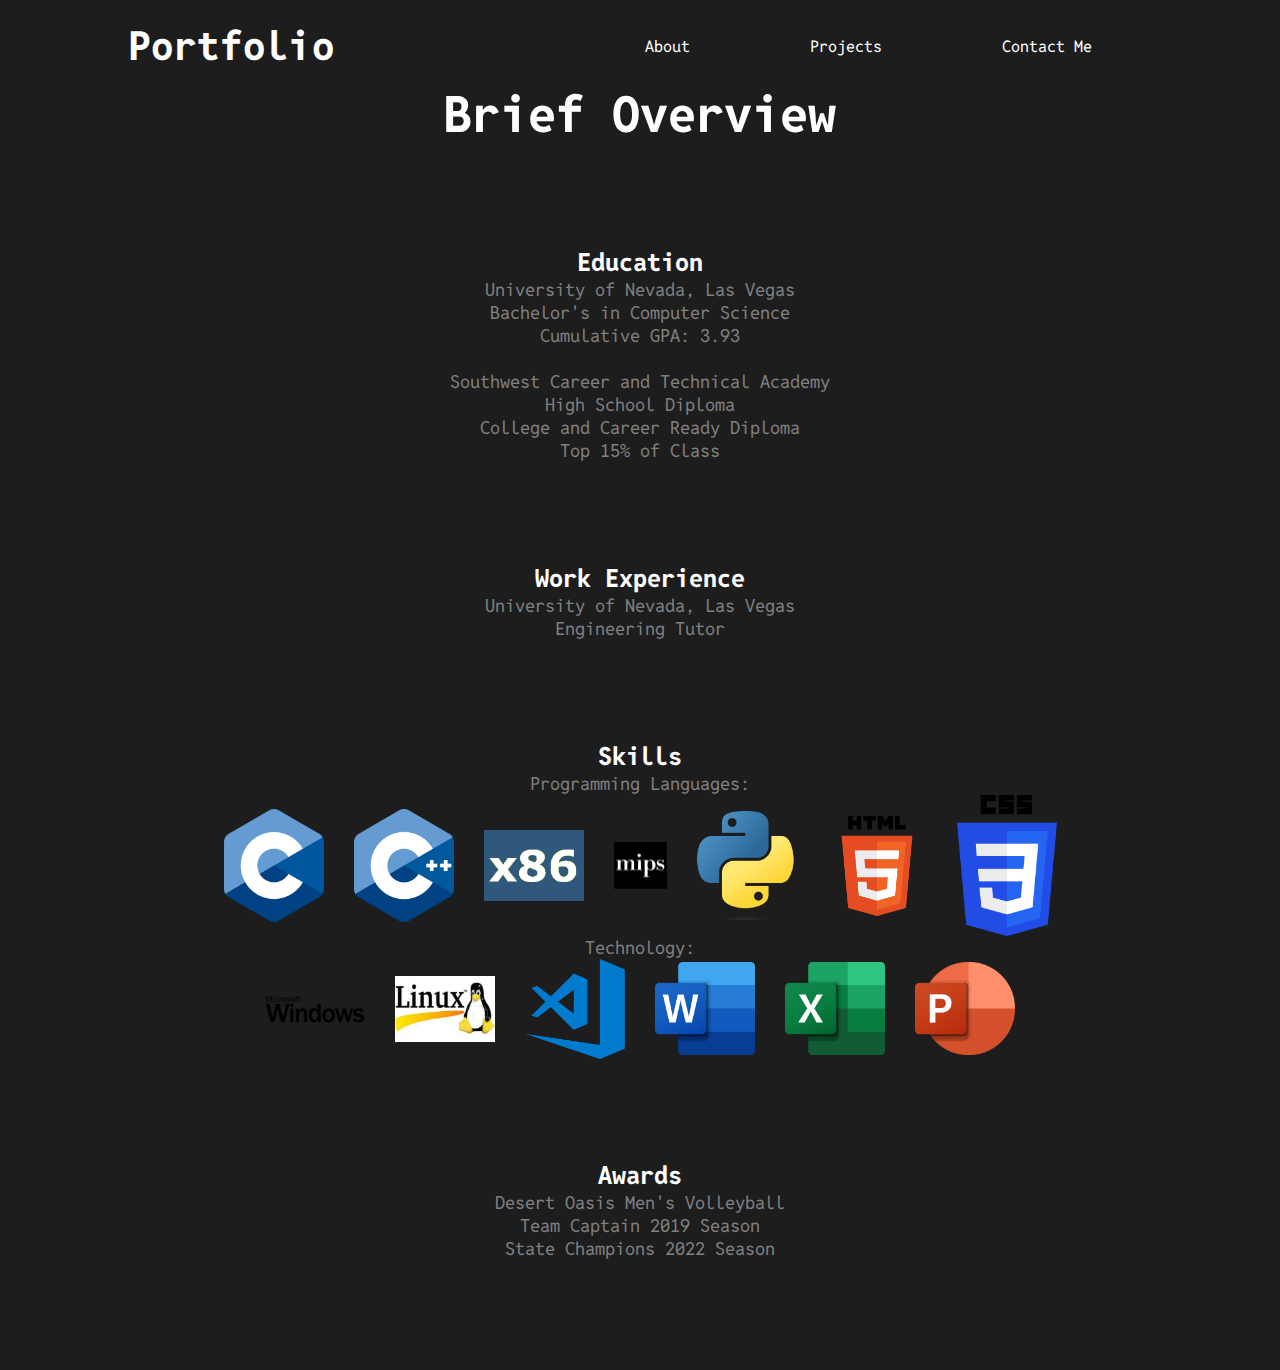
==== docs/about.html @ 1fcd5807 "Changed pages to docs" ====
<!DOCTYPE html>
<html>
<head>
  <meta charset="UTF-8">
  <meta name="viewport" content="width=device-width, initial-scale=1.0">
  <title>Portfolio - About</title>
  <link rel="stylesheet" href="/style/app.css" />
</head>
<body>
  <div class="hero">
    <nav>
      <a class="labl" href="./index.html">Portfolio</a>
      <ul>
        <li><a href="#" class="about-link">About</a></li>
        <li><a href="./projects.html">Projects</a></li>
        <li><a href="./contact.html" >Contact Me</a></li>
      </ul>
    </nav>
    <div id="about-title">Brief Overview</div>
    <div class="list-about">
      <ul>
        <li>
          <h1>Education</h1>
          <p>
            University of Nevada, Las Vegas <br>
            Bachelor's in Computer Science <br>
            Cumulative GPA: 3.93 <br>
            <br>
            Southwest Career and Technical Academy <br>
            High School Diploma <br>
            College and Career Ready Diploma <br>
            Top 15% of Class
          </p>
        <li>
          <h1>Work Experience</h1>
          <p>
            University of Nevada, Las Vegas <br>
            Engineering Tutor <br>
          </p>
        <li>
          <h1>Skills</h1>
          <p>Programming Languages:</p>
          <div class="skills-logo">
            <img src="/img/C_Logo.png" alt="C Logo">
            <img src="/img/ISO_C++_Logo.svg.png" alt="C++ Logo">
            <img src="/img/X86.png" alt="x86 Logo">
            <img src="/img/Historical_MIPS_Logo3.png" alt="MIPS Logo">
            <img src="/img/Python-logo-notext.svg.png" alt="Python Logo">
            <img src="/img/HTML5_logo_and_wordmark.svg.png" alt="HTML 5">
            <img src="/img/CSS3_logo_and_wordmark.svg.png" alt="CSS 3">
          </div>
          <p>Technology:</p>
          <div class="skills-logo">
            <img src="/img/Microsoft_Windows_wordmark_(2005-2012).svg.png" alt="Windows">
            <img src="/img/Linux_Logo.jpg" alt="Linux Logo">
            <img src="/img/Visual_Studio_Code_1.18_icon.svg.png" alt="Visual Studio Code">
            <img src="/img/Microsoft_Office_Word_(2019–present).svg.png" alt="Microsoft Word">
            <img src="/img/Microsoft_Office_Excel_(2019–present).svg.png" alt="Microsoft Excel">
            <img src="/img/Microsoft_Office_PowerPoint_(2019–present).svg.png" alt="Microsoft PowerPoint">
          </div>
        <li>
          <h1>Awards</h1>
          <p>
            Desert Oasis Men's Volleyball <br>
            Team Captain 2019 Season <br>
            State Champions 2022 Season
          </p>
        </ul>
    </div>

</body>
</html>
---- style/app.css ----
@font-face {
  font-family: Reddit;
  src: url(/fonts/RedditMono-VariableFont_wght.ttf);
}

* {
  margin: 0;
  padding: 0;
  box-sizing: border-box;
  font-family: Reddit;
}

.hero {
  width: 100%;
  min-height: 100vh;
  background-color: #1D1D1D;
  background-size: cover;
  padding: 10px 10%;
  overflow: hidden;
  position: relative; /* Changed to relative */
  z-index: 1; /* Ensure hero is above other elements */
}

nav {
  display: flex;
  align-items: center;
  justify-content: space-between;
  padding: 10px 0;
  z-index: 10; /* Ensure nav is above other elements */
  position: relative; /* Ensure it is positioned relative to its normal position */
}

nav .labl {
  color: #fff;
  font-size: 250%;
  font-weight: bold;
  text-decoration: none;
  margin-right: auto; /* Pushes the list to the right */
}

nav .labl:hover {
  color: #000;
}

nav ul {
  display: flex;
}

nav ul li {
  list-style: none;
  margin: 10px 20px;
}

nav ul li a {
  text-decoration: none;
  color: #fff;
  font-weight: 400;
  padding: 10px 40px;
}

nav ul li a:hover {
  background-color: #2B2B2B;
  border-radius: 30px;
}

.content {
  margin-top: 10%;
  max-width: 600px;
  z-index: 5; /* Ensure content is above hero background */
  position: relative; /* Ensure it is positioned relative to its normal position */
}

.content h1 {
  font-size: 70px;
  color: #DEDEDE;
}

.content p {
  margin: 10px 0 30px;
  color: gray;
  animation-delay: 0.5s;
}

.content .btn {
  padding: 15px 80px;
  font-size: 16px;
  animation-delay: 1s;
}

.btn:hover {
  border-top-right-radius: 30px;
  border-top-left-radius: 0;
  border-bottom-left-radius: 0;
}

.feature-img {
  width: 700px;
  position: absolute;
  bottom: 0;
  right: 10%;
  margin: 0px 0px;
  z-index: 2; /* Ensure image is above hero background but below nav */
}

.feature-img .anim {
  animation-delay: 1.5s;
}

.anim {
  opacity: 0;
  transform: translateY(30px);
  animation: moveup 0.5s linear forwards;
}

@keyframes moveup {
  100% {
    opacity: 1;
    transform: translateY(0px);
  }
}

/* 
  ----------------------- PROJECT SECTION -----------------------
*/

.topbar:hover {
  color: white;
}

.project-content {
  color: #fff;
  font-size: 25px;
}
.project-content ul {
  list-style-type: none;
  padding: 0;
}

.project-content li {
  margin: 100px 0px;
}

.list-item {
  display: flex;
  align-items: flex-start;
}

.text-content {
  margin-right: 350px;
}

.text-content span {
  display: block;
  font-weight: bold;
  margin-bottom: 10px;
}

.text-content.proj-3-text {
  margin-right: 120px;
}

.description {
  margin: 0;
  font-size: 18px;
  color: gray;
}

video {
  height: auto;
}

#project-title {
  text-align: center;
  font-size: 50px;
  font-weight: bold;
  color: #fff;
}

.vid {
  display: flex;
  flex-direction: column;
  align-items: center;
  margin-top: 20px;
}


/* 
  ----------------------- ABOUT -----------------------
*/

#about-title {
  text-align: center;
  font-size: 50px;
  font-weight: bold;
  color: #fff;
}

.list-about {
  margin: 15px;
  text-align: center;

}

.list-about ul li{
  list-style: none; 
  margin: 100px 0px;
}

.list-about ul li h1{
  color: #fff;
  font-size: 25px;
}

.list-about ul li p{
  color: gray;
  font-size: 18px;
}

#right {
  text-align: right;
}

.skills-logo {
  display: flex;
  flex-wrap: wrap;
  justify-content: center;
  align-items: center;
  gap: 30px;
}

.skills-logo img {
  max-width: 100px;
  height: auto;
}

/*   
  ----------------------- ABOUT -----------------------
*/

#contact-title {
  text-align: center;
  font-size: 50px;
  font-weight: bold;
  color: #fff;
}

.contact-info {
  color: white;
  text-align: center;
}

.contact-info ul li {
  list-style: none;
}

.contact-info a {
  color: orange;
}

.contact-info p, a {
  display: inline;
}
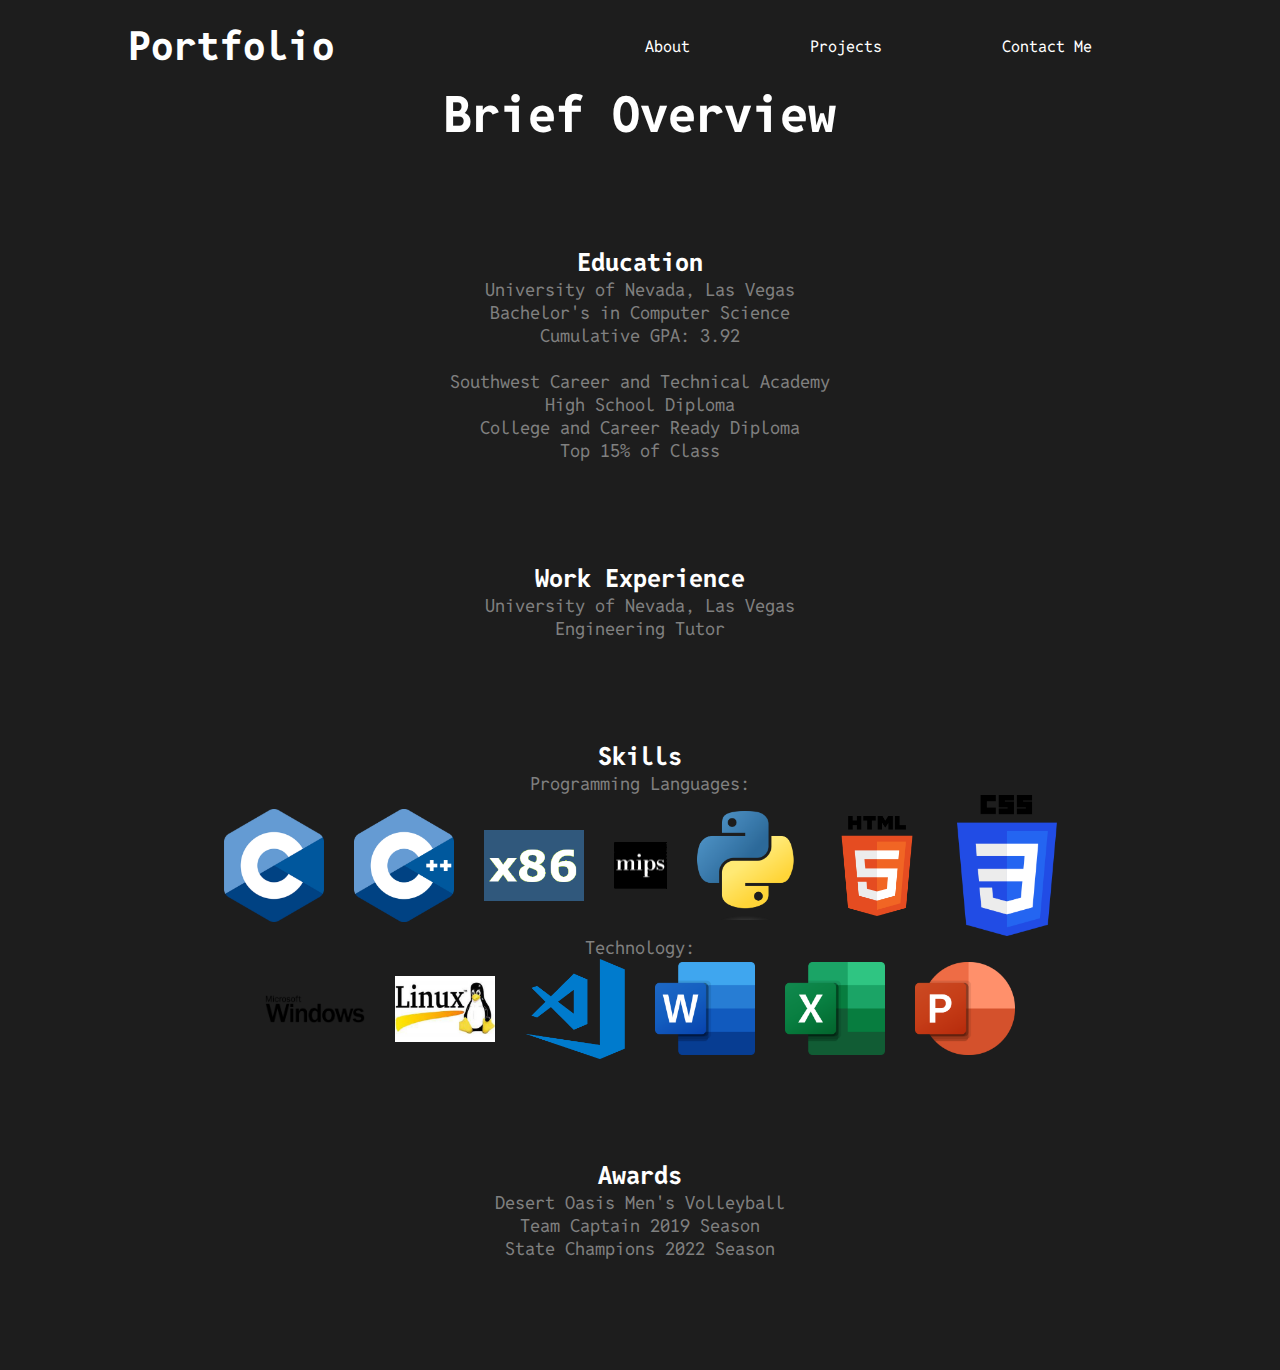
==== commit e7cdc3d2: "Update 3.93 to 3.92" ====
--- a/docs/about.html
+++ b/docs/about.html
@@ -24,7 +24,7 @@
           <p>
             University of Nevada, Las Vegas <br>
             Bachelor's in Computer Science <br>
-            Cumulative GPA: 3.93 <br>
+            Cumulative GPA: 3.92 <br>
             <br>
             Southwest Career and Technical Academy <br>
             High School Diploma <br>
@@ -69,4 +69,4 @@
     </div>
 
 </body>
-</html>+</html>
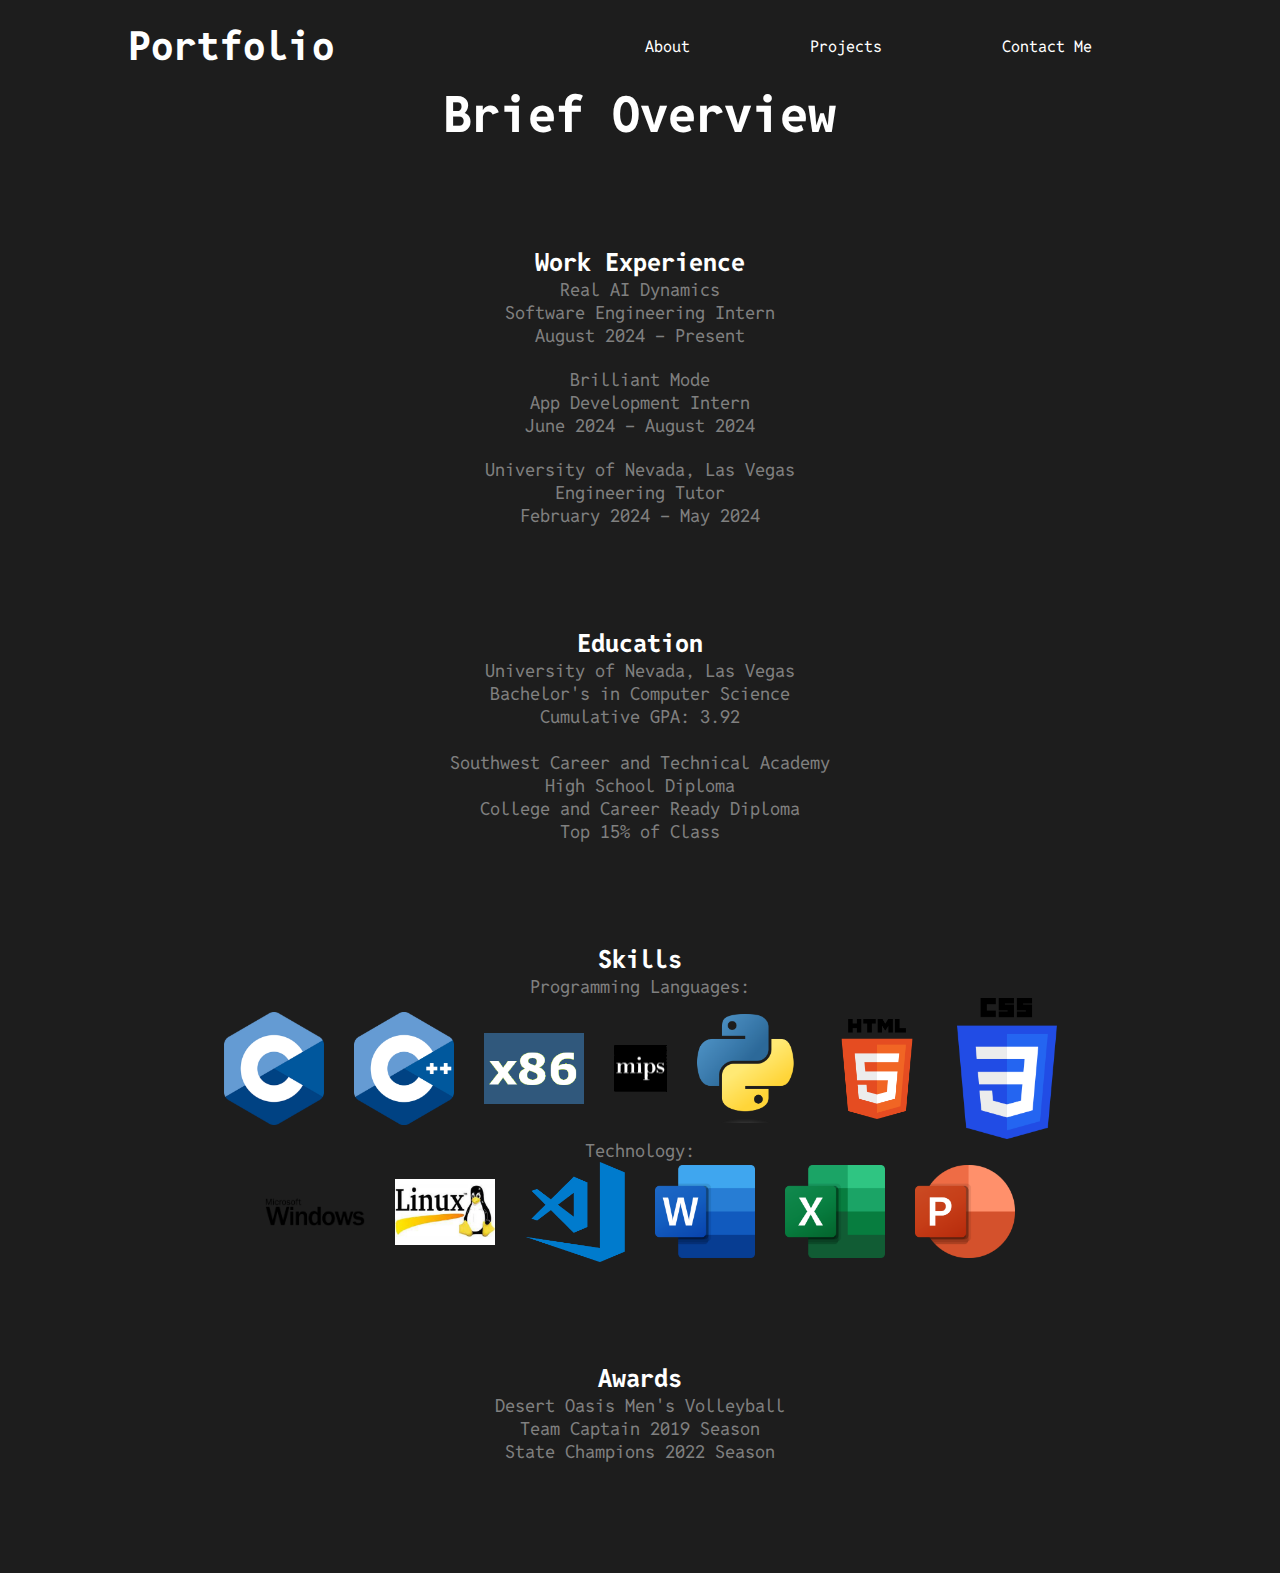
==== commit 077f6e94: "updated work experience" ====
--- a/docs/about.html
+++ b/docs/about.html
@@ -1,11 +1,13 @@
 <!DOCTYPE html>
 <html>
+
 <head>
   <meta charset="UTF-8">
   <meta name="viewport" content="width=device-width, initial-scale=1.0">
   <title>Portfolio - About</title>
   <link rel="stylesheet" href="/style/app.css" />
 </head>
+
 <body>
   <div class="hero">
     <nav>
@@ -13,12 +15,32 @@
       <ul>
         <li><a href="#" class="about-link">About</a></li>
         <li><a href="./projects.html">Projects</a></li>
-        <li><a href="./contact.html" >Contact Me</a></li>
+        <li><a href="./contact.html">Contact Me</a></li>
       </ul>
     </nav>
     <div id="about-title">Brief Overview</div>
     <div class="list-about">
       <ul>
+        <li>
+          <h1>Work Experience</h1>
+          <p>
+            Real AI Dynamics <br>
+            Software Engineering Intern <br>
+            August 2024 - Present <br>
+          </p>
+          <br>
+          <p>
+            Brilliant Mode <br>
+            App Development Intern <br>
+            June 2024 - August 2024 <br>
+          </p>
+          <br>
+          <p>
+            University of Nevada, Las Vegas <br>
+            Engineering Tutor <br>
+            February 2024 - May 2024<br>
+          </p>
+          
         <li>
           <h1>Education</h1>
           <p>
@@ -30,12 +52,6 @@
             High School Diploma <br>
             College and Career Ready Diploma <br>
             Top 15% of Class
-          </p>
-        <li>
-          <h1>Work Experience</h1>
-          <p>
-            University of Nevada, Las Vegas <br>
-            Engineering Tutor <br>
           </p>
         <li>
           <h1>Skills</h1>
@@ -65,8 +81,9 @@
             Team Captain 2019 Season <br>
             State Champions 2022 Season
           </p>
-        </ul>
+      </ul>
     </div>
 
 </body>
+
 </html>
--- a/style/app.css
+++ b/style/app.css
@@ -159,12 +159,17 @@
   margin-right: 120px;
 }
 
+.text-content.proj-4-text {
+  margin-right: 120px;
+}
+
 .description {
   margin: 0;
   font-size: 18px;
   color: gray;
 }
 
+
 video {
   height: auto;
 }
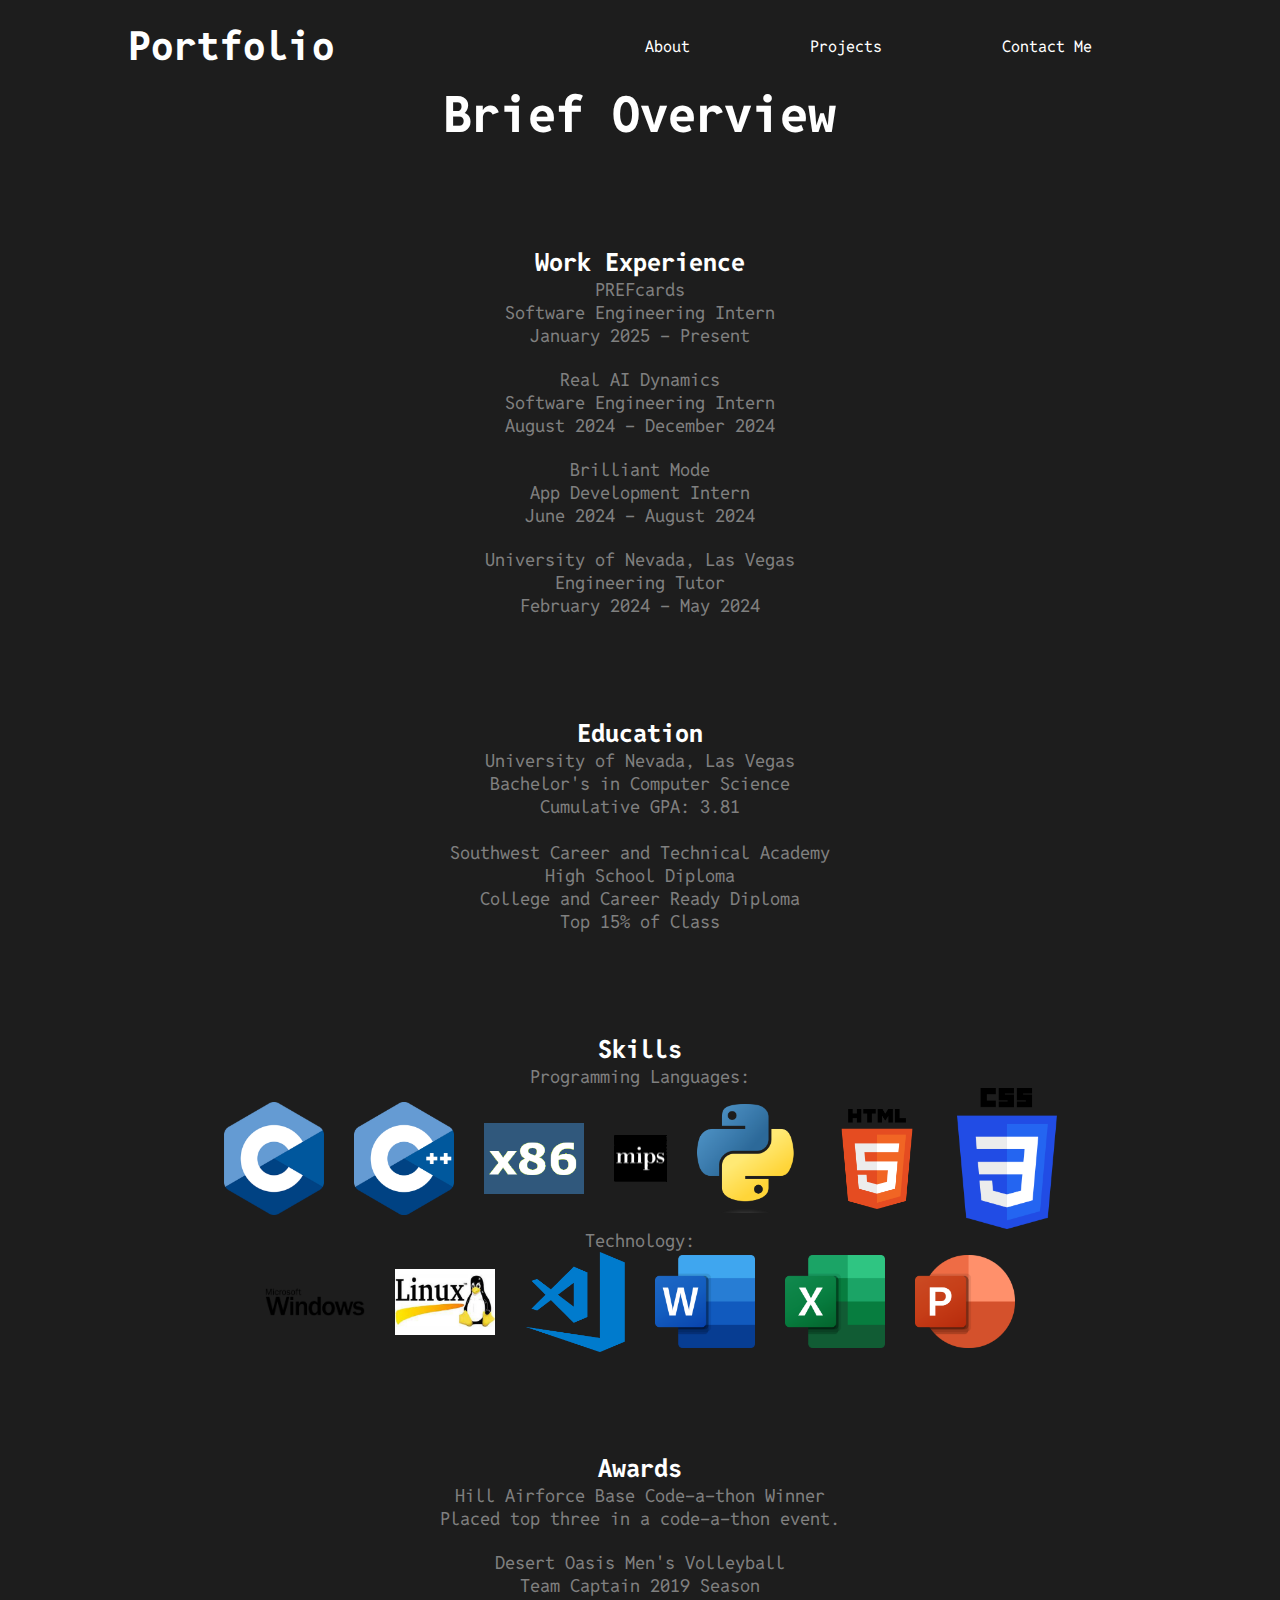
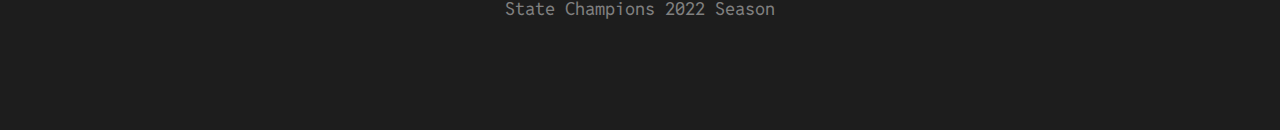
==== commit 12281465: "updated work experience 2/27/2025" ====
--- a/docs/about.html
+++ b/docs/about.html
@@ -24,9 +24,15 @@
         <li>
           <h1>Work Experience</h1>
           <p>
+            PREFcards <br>
+            Software Engineering Intern <br>
+            January 2025 - Present <br>
+          </p>
+          <br>
+          <p>
             Real AI Dynamics <br>
             Software Engineering Intern <br>
-            August 2024 - Present <br>
+            August 2024 - December 2024 <br>
           </p>
           <br>
           <p>
@@ -46,7 +52,7 @@
           <p>
             University of Nevada, Las Vegas <br>
             Bachelor's in Computer Science <br>
-            Cumulative GPA: 3.92 <br>
+            Cumulative GPA: 3.81 <br>
             <br>
             Southwest Career and Technical Academy <br>
             High School Diploma <br>
@@ -77,6 +83,11 @@
         <li>
           <h1>Awards</h1>
           <p>
+            Hill Airforce Base Code-a-thon Winner <br>
+            Placed top three in a code-a-thon event.
+          </p>
+          <br>
+          <p>
             Desert Oasis Men's Volleyball <br>
             Team Captain 2019 Season <br>
             State Champions 2022 Season
